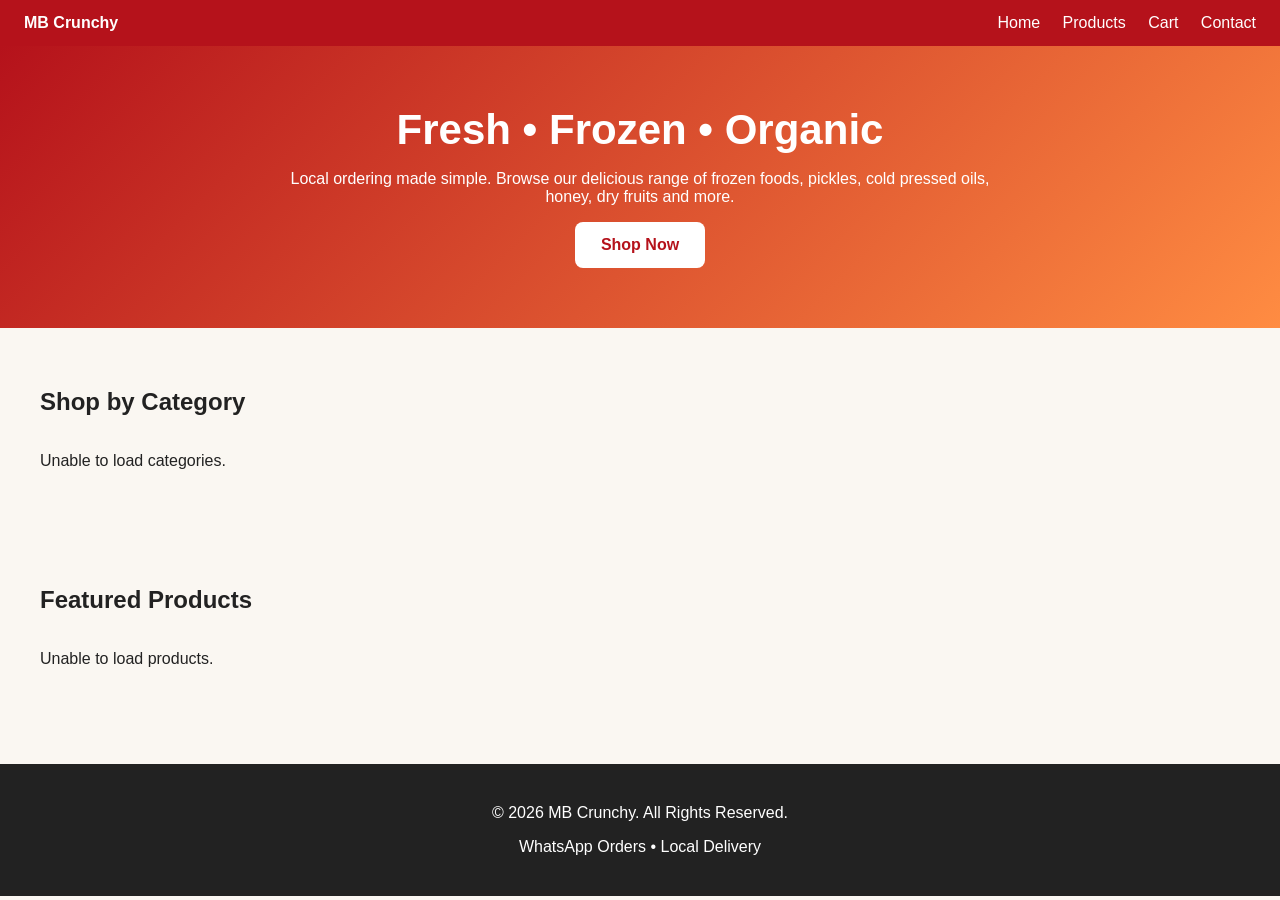
==== index.html @ 25ee72de "Add files via upload" ====
<!DOCTYPE html>
<html lang="en">
<head>
<meta charset="UTF-8">
<meta name="viewport" content="width=device-width,initial-scale=1.0">
<title>MB Crunchy | Local Food Ordering</title>
<meta name="description" content="Order frozen foods, pickles, oils, honey and more from MB Crunchy.">
<link rel="stylesheet" href="assets/css/style.css">
<style>
body{margin:0;font-family:Arial,sans-serif;background:#faf7f2;color:#222}
header{background:#b5121b;color:#fff;padding:14px 24px;display:flex;justify-content:space-between;align-items:center}
header a{color:#fff;text-decoration:none;margin-left:18px}
.hero{padding:60px 20px;text-align:center;background:linear-gradient(135deg,#b5121b,#ff8c42);color:#fff}
.hero h1{font-size:42px;margin:0}
.hero p{max-width:700px;margin:16px auto}
.btn{display:inline-block;padding:14px 26px;background:#fff;color:#b5121b;border-radius:8px;text-decoration:none;font-weight:bold}
.section{max-width:1200px;margin:auto;padding:40px 20px}
.grid{display:grid;grid-template-columns:repeat(auto-fit,minmax(220px,1fr));gap:20px}
.card{background:#fff;border-radius:12px;box-shadow:0 2px 8px rgba(0,0,0,.1);padding:16px;text-align:center}
.card img{width:100%;height:180px;object-fit:cover;border-radius:8px;background:#eee}
footer{background:#222;color:#fff;text-align:center;padding:24px;margin-top:40px}
</style>
</head>
<body>

<header>
<div><strong>MB Crunchy</strong></div>
<nav>
<a href="index.html">Home</a>
<a href="products.html">Products</a>
<a href="cart.html">Cart</a>
<a href="contact.html">Contact</a>
</nav>
</header>

<section class="hero">
<h1>Fresh • Frozen • Organic</h1>
<p>Local ordering made simple. Browse our delicious range of frozen foods, pickles, cold pressed oils, honey, dry fruits and more.</p>
<a class="btn" href="products.html">Shop Now</a>
</section>

<section class="section">
<h2>Shop by Category</h2>
<div id="categoryGrid" class="grid"></div>
</section>

<section class="section">
<h2>Featured Products</h2>
<div id="productGrid" class="grid"></div>
</section>

<footer>
<p>&copy; 2026 MB Crunchy. All Rights Reserved.</p>
<p>WhatsApp Orders • Local Delivery</p>
</footer>

<script>
const API="https://script.google.com/macros/s/AKfycbzUs227I1_uMAXkInKx0ekwBNOlb6h5mmWXoyrGfyAN1wrTacJuDGndS2utiMSlooQm/exec";

async function loadCategories(){
 try{
   const res=await fetch(API+"categories");
   const json=await res.json();
   const grid=document.getElementById("categoryGrid");
   grid.innerHTML="";
   json.data.forEach(c=>{
      grid.innerHTML+=`
      <div class="card">
        <img src="assets/images/${c.banner||'placeholder.webp'}">
        <h3>${c.name}</h3>
      </div>`;
   });
 }catch(e){
   document.getElementById("categoryGrid").innerHTML="<p>Unable to load categories.</p>";
 }
}

async function loadProducts(){
 try{
   const res=await fetch(API+"products&featured=true");
   const json=await res.json();
   const grid=document.getElementById("productGrid");
   grid.innerHTML="";
   json.data.forEach(p=>{
      grid.innerHTML+=`
      <div class="card">
        <img src="assets/images/${p.image||'placeholder.webp'}">
        <h3>${p.name}</h3>
        <p><del>₹${p.mrp}</del> <strong>₹${p.price}</strong></p>
        <button onclick="location.href='product.html?id=${p.id}'">View</button>
      </div>`;
   });
 }catch(e){
   document.getElementById("productGrid").innerHTML="<p>Unable to load products.</p>";
 }
}

loadCategories();
loadProducts();
</script>

</body>
</html>
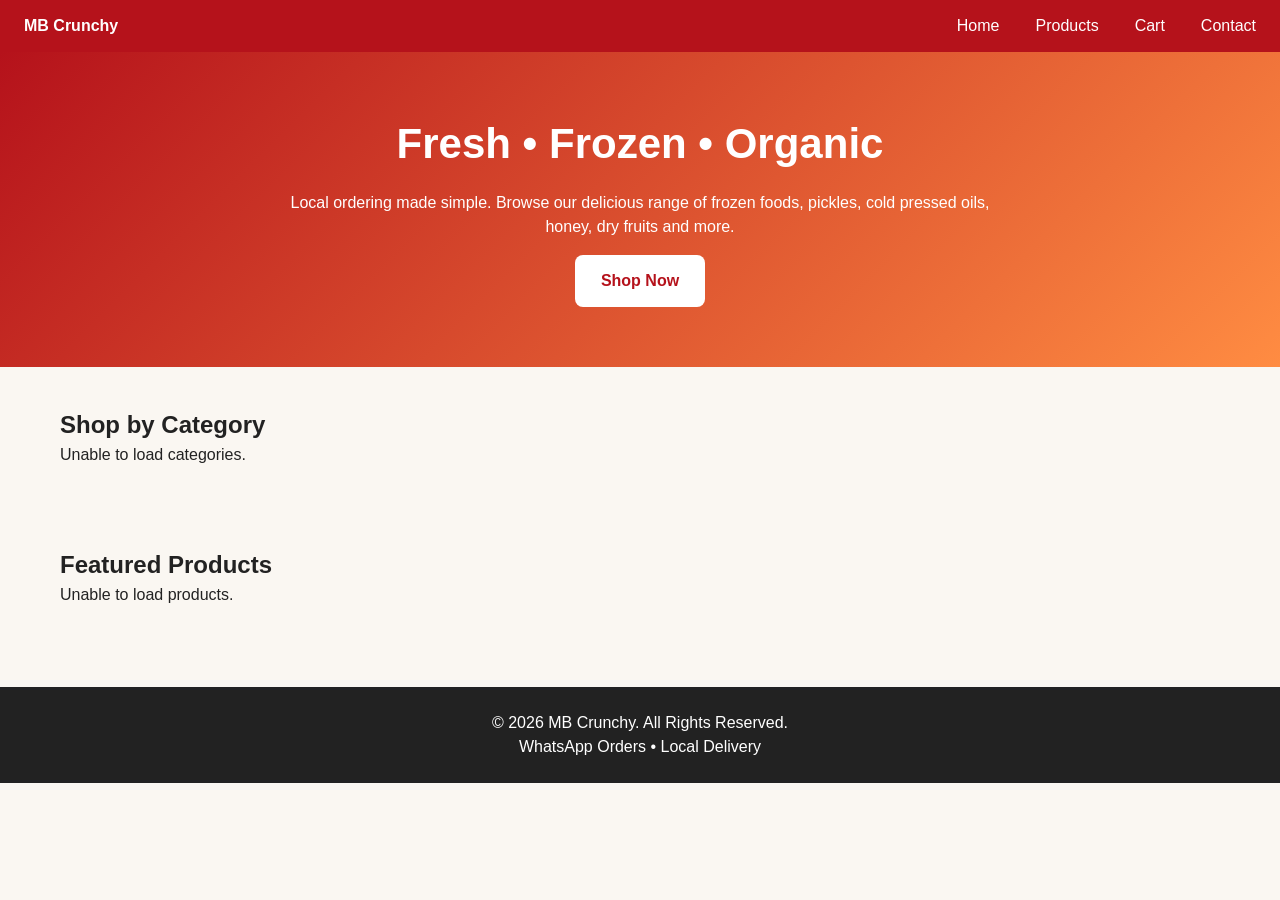
==== commit 37dea554: "Update API fetch calls to include action parameter" ====
--- a/index.html
+++ b/index.html
@@ -59,7 +59,7 @@
 
 async function loadCategories(){
  try{
-   const res=await fetch(API+"categories");
+   const res = await fetch(API + "?action=categories");
    const json=await res.json();
    const grid=document.getElementById("categoryGrid");
    grid.innerHTML="";
@@ -77,7 +77,7 @@
 
 async function loadProducts(){
  try{
-   const res=await fetch(API+"products&featured=true");
+   const res = await fetch(API + "?action=products&featured=true");
    const json=await res.json();
    const grid=document.getElementById("productGrid");
    grid.innerHTML="";
--- a/assets/css/style.css
+++ b/assets/css/style.css
@@ -0,0 +1,247 @@
+/* =====================================================
+   MB Crunchy Commerce v2
+   File: assets/css/style.css
+   ===================================================== */
+
+:root{
+  --primary:#b5121b;
+  --primary-dark:#931018;
+  --accent:#ffb347;
+  --bg:#faf7f2;
+  --surface:#ffffff;
+  --text:#222;
+  --muted:#666;
+  --border:#e8e8e8;
+  --radius:12px;
+  --shadow:0 4px 14px rgba(0,0,0,.08);
+}
+
+*{
+  margin:0;
+  padding:0;
+  box-sizing:border-box;
+}
+
+html{
+  scroll-behavior:smooth;
+}
+
+body{
+  font-family:Arial,Helvetica,sans-serif;
+  background:var(--bg);
+  color:var(--text);
+  line-height:1.5;
+}
+
+img{
+  max-width:100%;
+  display:block;
+}
+
+a{
+  color:inherit;
+  text-decoration:none;
+}
+
+header{
+  background:var(--primary);
+  color:#fff;
+  padding:16px 24px;
+  display:flex;
+  justify-content:space-between;
+  align-items:center;
+  position:sticky;
+  top:0;
+  z-index:100;
+}
+
+nav{
+  display:flex;
+  gap:18px;
+  flex-wrap:wrap;
+}
+
+nav a:hover{
+  color:var(--accent);
+}
+
+.container{
+  width:min(1200px,92%);
+  margin:auto;
+  padding:24px 0;
+}
+
+.hero{
+  padding:70px 20px;
+  text-align:center;
+  background:linear-gradient(135deg,var(--primary),#ff8c42);
+  color:#fff;
+}
+
+.hero h1{
+  font-size:clamp(2rem,5vw,3.4rem);
+  margin-bottom:16px;
+}
+
+.hero p{
+  max-width:700px;
+  margin:0 auto 25px;
+}
+
+.btn,
+button{
+  background:var(--primary);
+  color:#fff;
+  border:none;
+  border-radius:8px;
+  padding:12px 20px;
+  cursor:pointer;
+  transition:.25s;
+}
+
+.btn:hover,
+button:hover{
+  background:var(--primary-dark);
+}
+
+.btn-outline{
+  background:#fff;
+  color:var(--primary);
+  border:2px solid var(--primary);
+}
+
+.grid{
+  display:grid;
+  gap:22px;
+  grid-template-columns:repeat(auto-fill,minmax(240px,1fr));
+}
+
+.card{
+  background:var(--surface);
+  border-radius:var(--radius);
+  box-shadow:var(--shadow);
+  overflow:hidden;
+  transition:.25s;
+}
+
+.card:hover{
+  transform:translateY(-4px);
+}
+
+.card img{
+  width:100%;
+  height:220px;
+  object-fit:cover;
+  background:#efefef;
+}
+
+.card-body{
+  padding:16px;
+}
+
+.card h3{
+  margin-bottom:8px;
+}
+
+.price{
+  margin:10px 0;
+}
+
+.price del{
+  color:var(--muted);
+  margin-right:8px;
+}
+
+.discount{
+  color:#1f8b2f;
+  font-weight:bold;
+}
+
+.toolbar{
+  display:flex;
+  gap:12px;
+  flex-wrap:wrap;
+  margin-bottom:24px;
+}
+
+input,
+textarea,
+select{
+  width:100%;
+  padding:11px;
+  border:1px solid var(--border);
+  border-radius:8px;
+  font-size:15px;
+}
+
+.summary,
+.item,
+.form-card{
+  background:var(--surface);
+  border-radius:var(--radius);
+  box-shadow:var(--shadow);
+}
+
+.item{
+  display:grid;
+  grid-template-columns:90px 1fr auto;
+  gap:16px;
+  padding:16px;
+  margin-bottom:16px;
+  align-items:center;
+}
+
+.item img{
+  width:90px;
+  height:90px;
+  border-radius:8px;
+  object-fit:cover;
+}
+
+.summary{
+  padding:20px;
+}
+
+.badge{
+  display:inline-block;
+  padding:4px 10px;
+  border-radius:20px;
+  background:#eaf8ea;
+  color:#1f8b2f;
+  font-size:12px;
+  font-weight:bold;
+}
+
+footer{
+  margin-top:50px;
+  background:#222;
+  color:#fff;
+  text-align:center;
+  padding:28px 20px;
+}
+
+.text-center{
+  text-align:center;
+}
+
+.mt-1{margin-top:10px;}
+.mt-2{margin-top:20px;}
+.mt-3{margin-top:30px;}
+
+@media (max-width:768px){
+
+  header{
+    flex-direction:column;
+    gap:10px;
+  }
+
+  .item{
+    grid-template-columns:1fr;
+    text-align:center;
+  }
+
+  .toolbar{
+    flex-direction:column;
+  }
+
+}
